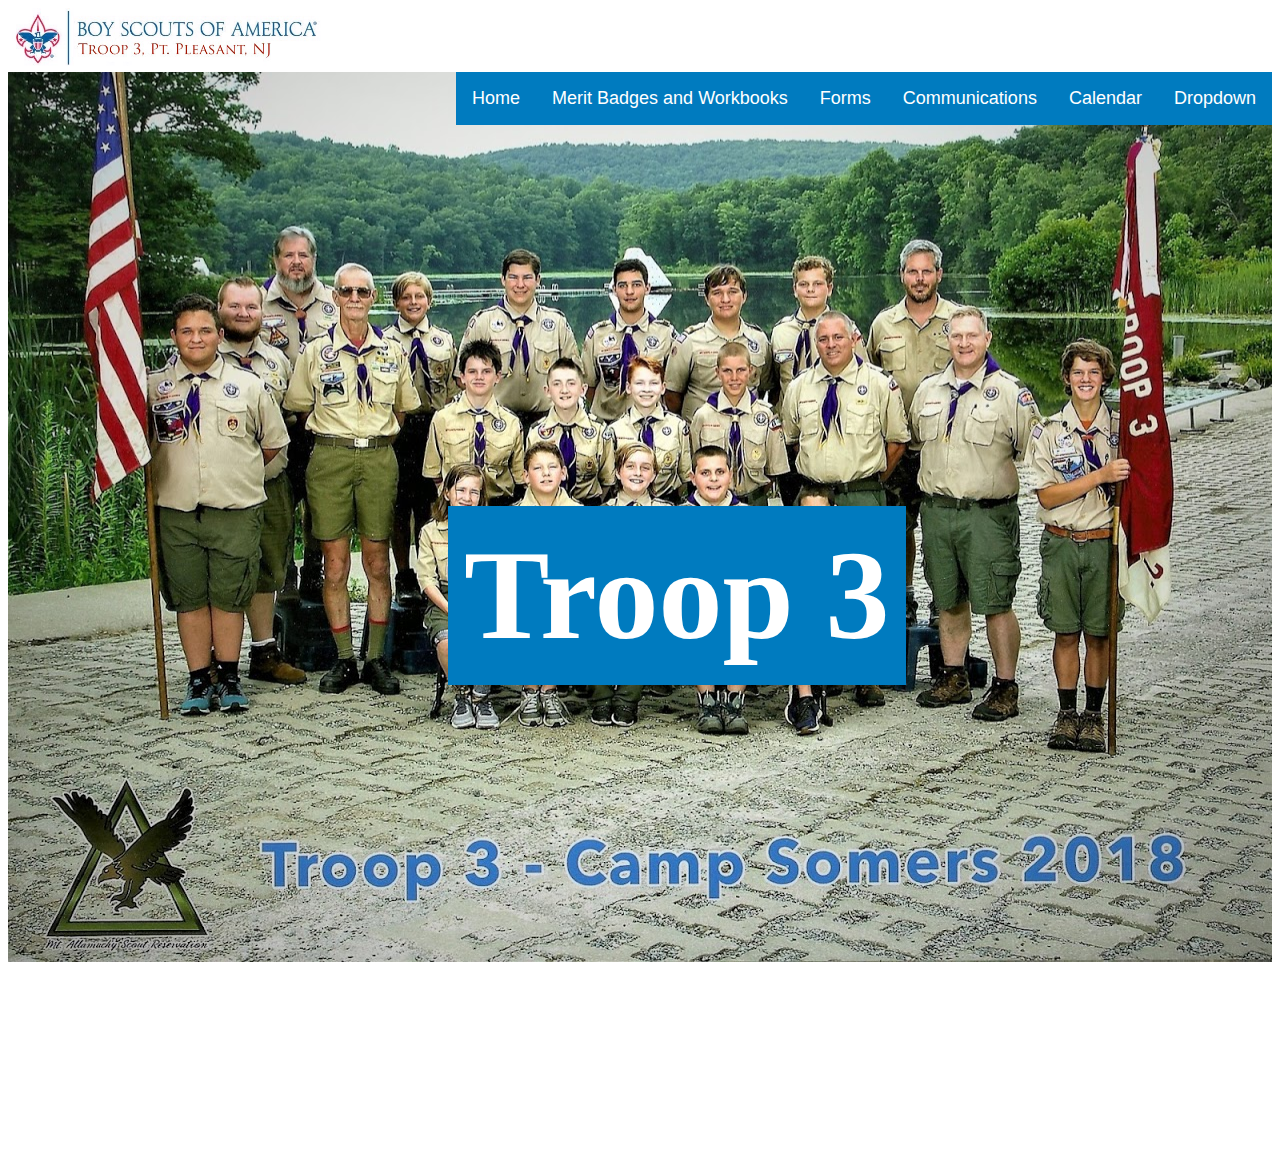
==== index.html @ 62bccac7 "Base files and images added" ====
<!DOCTYPE html>
<html>
<head>
  <title>Troop 3</title>
  <link rel="stylesheet" href="style.css"
</head>
<body>
<img class="logo "src="logo.jpg" alt="Troop 3">

<br>
  <div class="dropdown">
    <button class="dropbtn">Dropdown</button>
    <div class="dropdown-content">
      <a href="#">Link 1</a>
      <a href="#">Link 2</a>
      <a href="#">Link 3</a>
    </div>
  </div>
  <div class="dropdown">
    <button class="dropbtn">Calendar</button>

  </div>
  <div class="dropdown">
    <button class="dropbtn">Communications</button>

  </div>
  <div class="dropdown">
    <button class="dropbtn">Forms</button>

  </div>
  <div class="dropdown">
    <button class="dropbtn">Merit Badges and Workbooks</button>

  </div>
  <div class="dropdown">
    <button class="dropbtn">Home</button>

  </div>

<h1 id="header"> Troop 3 </h1>

<div class="parallax"></div>
<p>
<br>
<br>
<br>
<br>
</p>


</body>
</html>
---- style.css ----
body {background-color: white;}

/* Style The Dropdown Button */
.dropbtn {
  background-color: #007BBF;
  color: white;
  padding: 16px;
  font-size: 18px;

  border: none;
  cursor: pointer;
}

/* The container <div> - needed to position the dropdown content */
.dropdown {
  position: relative;
  display: inline-block;
  float:right!important
}

/* Dropdown Content (Hidden by Default) */
.dropdown-content {
  display: none;
  position: absolute;
  background-color: #f9f9f9;
  min-width: 160px;
  box-shadow: 0px 8px 16px 0px rgba(0,0,0,0.2);
  z-index: 1;
}

/* Links inside the dropdown */
.dropdown-content a {
  color: black;
  padding: 12px 16px;
  text-decoration: none;
  display: block;
}

/* Change color of dropdown links on hover */
.dropdown-content a:hover {background-color: #f1f1f1}

/* Show the dropdown menu on hover */
.dropdown:hover .dropdown-content {
  display: block;
}

/* Change the background color of the dropdown button when the dropdown content is shown */
.dropdown:hover .dropbtn {
  background-color: #3e8e41;

}

.parallax {
  background-image: url('home-bg.jpg');
  height: 1000px;
  background-position: center;
  background-repeat: no-repeat;
  background-attachment: fixed;
  background-size: cover;
}
.logo {
  height: 60px;
  padding: 0px;
}
#header{
  position: absolute;
  font-size:96pt;
  left: 35% ;
  background-color: #007BBF;
  padding: 16px;
  color: white;
  z-index: 1000;
  top: 420px;
  ;
}
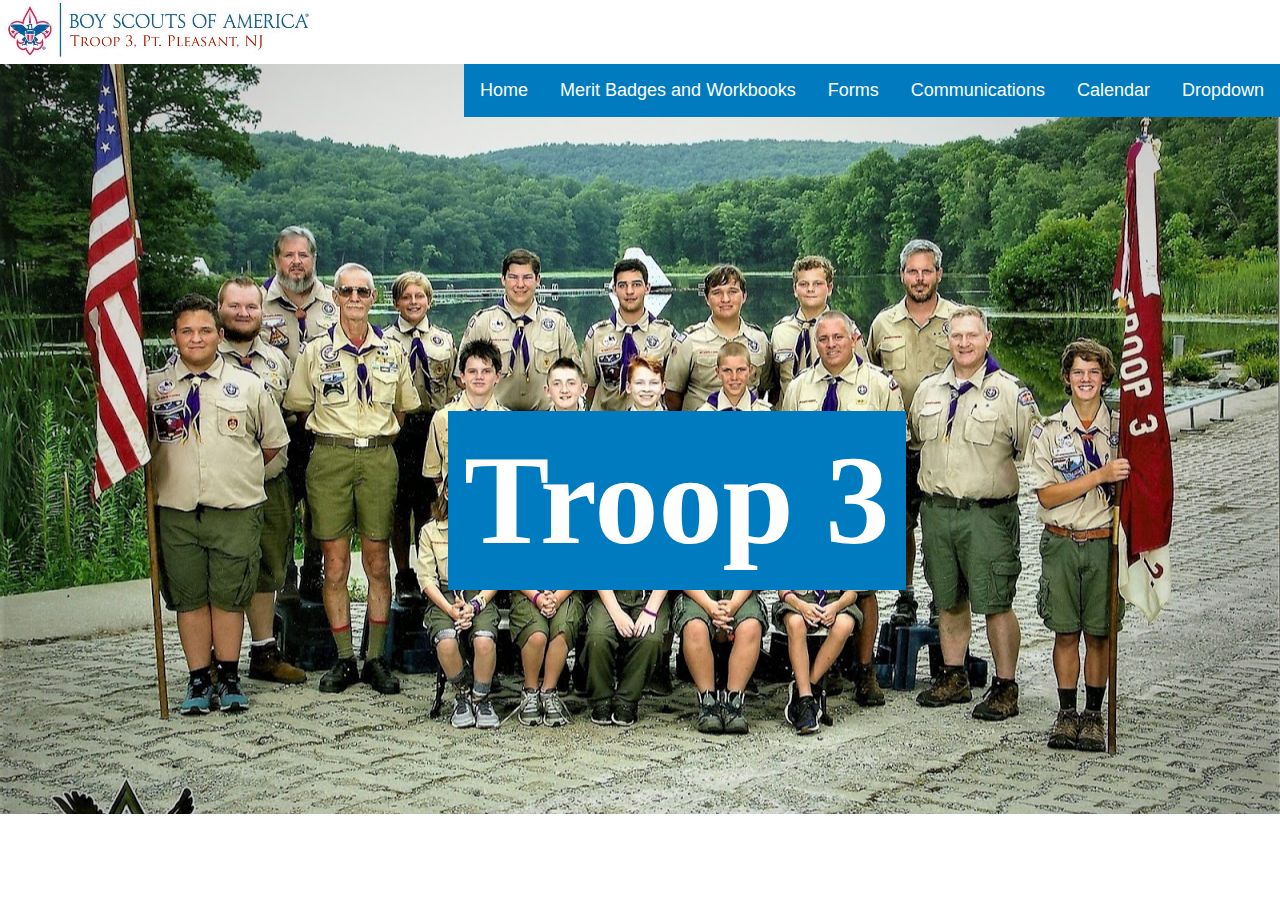
==== commit 7e16a7e2: "Home pages updates" ====
--- a/index.html
+++ b/index.html
@@ -40,12 +40,7 @@
 <h1 id="header"> Troop 3 </h1>
 
 <div class="parallax"></div>
-<p>
-<br>
-<br>
-<br>
-<br>
-</p>
+
 
 
 </body>
--- a/style.css
+++ b/style.css
@@ -1,5 +1,21 @@
-body {background-color: white;}
+html {
+    padding: 0;
+    margin: 0;
+    width: 100%;
+    height: 100%;
+}
 
+    body {
+      padding: 0;
+      margin: 0;
+      width: 100%;
+      height: 100%;
+    }
+
+hr {
+  color: blue;
+  style=height:30px;
+}
 /* Style The Dropdown Button */
 .dropbtn {
   background-color: #007BBF;
@@ -15,7 +31,7 @@
 .dropdown {
   position: relative;
   display: inline-block;
-  float:right!important
+  float:right
 }
 
 /* Dropdown Content (Hidden by Default) */
@@ -52,7 +68,7 @@
 
 .parallax {
   background-image: url('home-bg.jpg');
-  height: 1000px;
+  height: 750px;
   background-position: center;
   background-repeat: no-repeat;
   background-attachment: fixed;
@@ -70,6 +86,6 @@
   padding: 16px;
   color: white;
   z-index: 1000;
-  top: 420px;
+  top: 325px;
   ;
 }
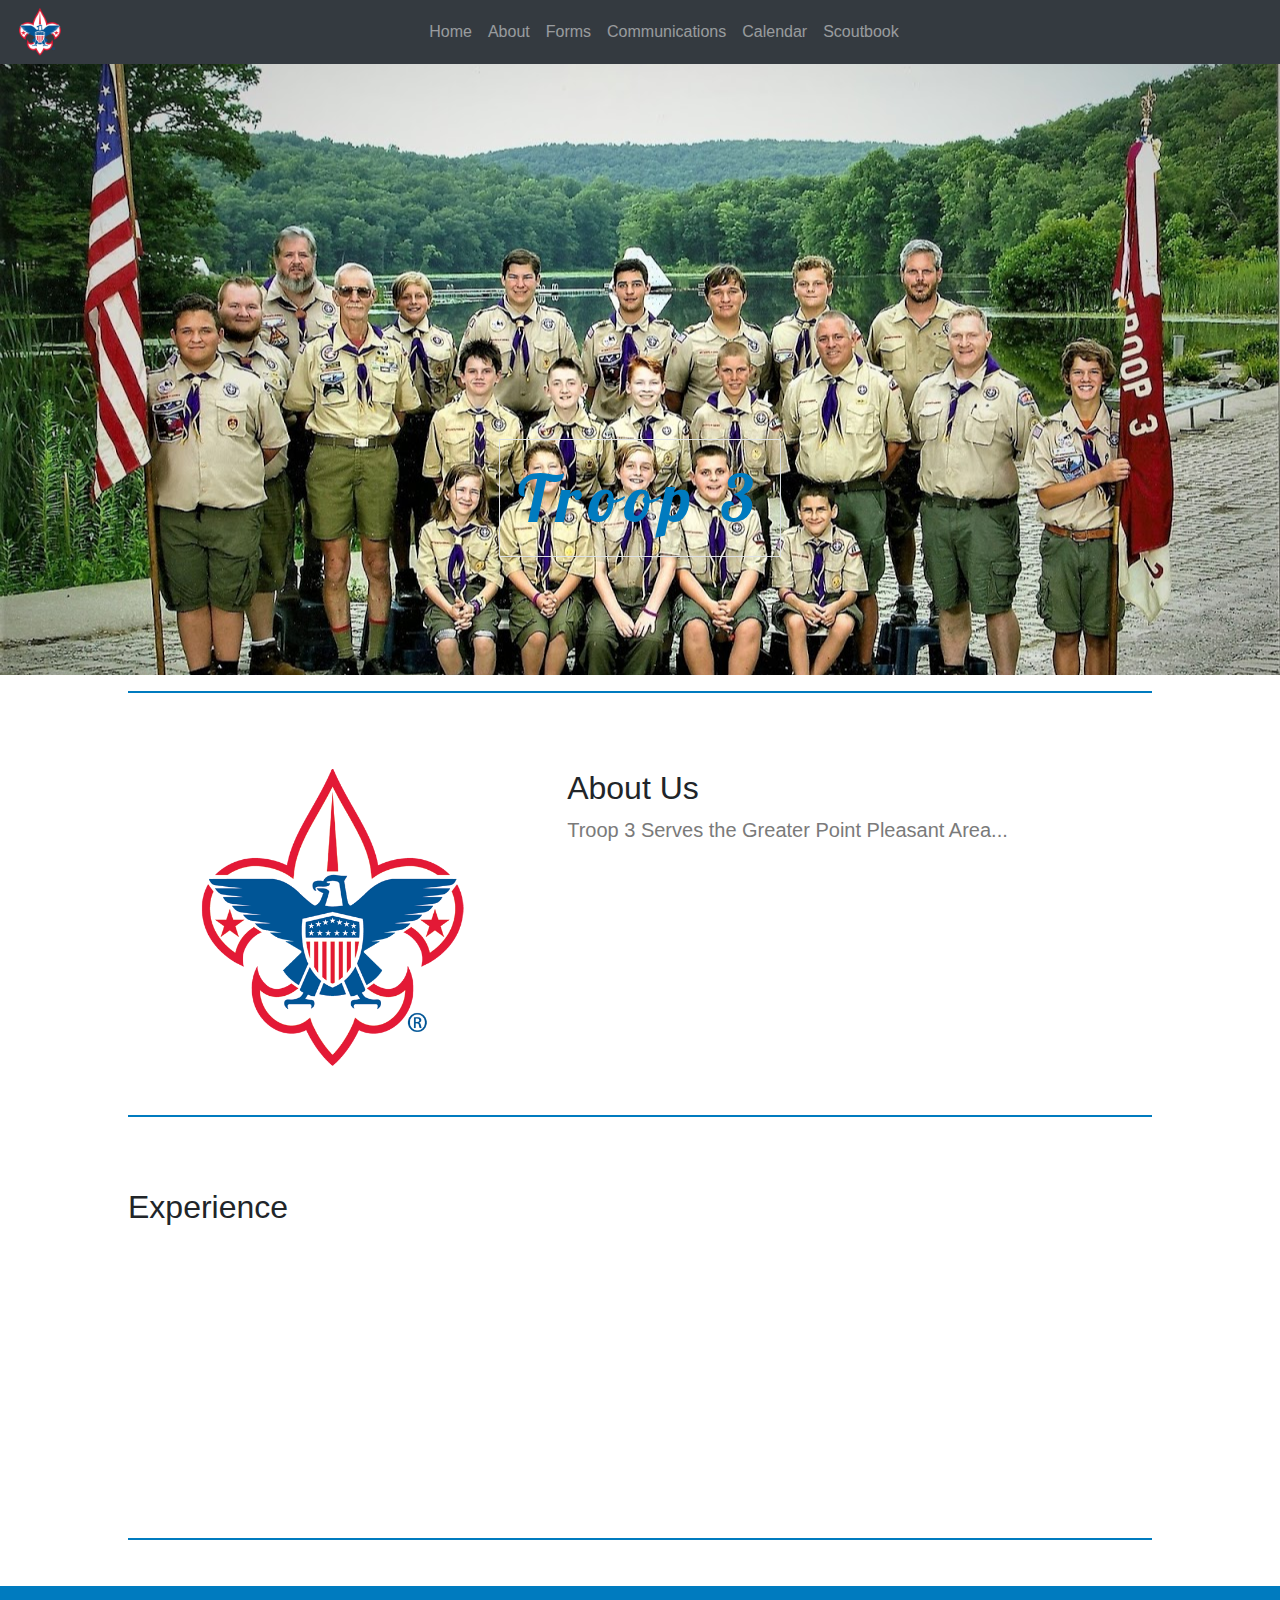
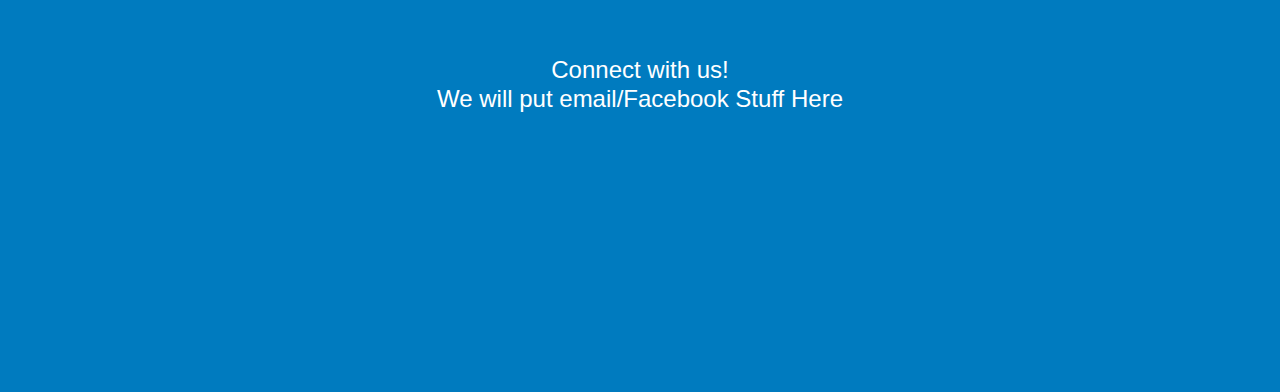
==== commit 7d45ccb5: "New Home Page" ====
--- a/index.html
+++ b/index.html
@@ -2,46 +2,95 @@
 <html>
 <head>
   <title>Troop 3</title>
-  <link rel="stylesheet" href="style.css"
+  <link rel="shortcut icon" type="image/png" href="favicon.png"/>
+  <meta charset="utf-8">
+  <link rel = "stylesheet" href="style.css"
+  <script src="https://code.jquery.com/jquery-3.4.1.js"></script>
+	<script src = "https://ajax.googleapis.com/ajax/libs/jquery/3.4.1/jquery.min.js"></script>
+	<link rel = "stylesheet" href="https://maxcdn.bootstrapcdn.com/bootstrap/4.4.1/css/bootstrap.min.css">
+	<script src = "https://maxcdn.bootstrapcdn.com/bootstrap/4.4.1/js/bootstrap.min.js"></script>
+  <link href='https://fonts.googleapis.com/css?family=Lobster' rel='stylesheet'>
+  <meta name = "viewport" content = "width=device-width, initial-scale=1">
 </head>
+
 <body>
-<img class="logo "src="logo.jpg" alt="Troop 3">
+  <a name="home"></a>
+  <nav class="navbar navbar-expand-md navbar-dark bg-dark fixed-top">
+	   <button type="button" class="navbar-toggler ml-auto hidden-sm-up float-xs-right" data-toggle="collapse" data-target="#nav">
+		     <span class="navbar-toggler-icon"></span>
+	       </button>
+     <img src="favicon.png" alt="Logo" height="48" href="#home">
+	   <div class="navlink collapse navbar-collapse justify-content-center" id="nav">
+		     <ul class="navbar-nav">
 
-<br>
-  <div class="dropdown">
-    <button class="dropbtn">Dropdown</button>
-    <div class="dropdown-content">
-      <a href="#">Link 1</a>
-      <a href="#">Link 2</a>
-      <a href="#">Link 3</a>
-    </div>
-  </div>
-  <div class="dropdown">
-    <button class="dropbtn">Calendar</button>
+			        <li class="nav-item">
+				            <a class="nav-link" href="#home"> Home </a>
+			        </li>
+			<li class="nav-item">
+				<a class="nav-link" href="#about1"> About </a>
+			</li>
+			<li class="nav-item">
+				<a class="nav-link" href="forms"> Forms </a>
+			</li>
+      <li class="nav-item">
+        <a class="nav-link" href="#projects1"> Communications </a>
+      </li>
+			<li class="nav-item">
+				<a class="nav-link" href="#experience1"> Calendar </a>
+			</li>
+			<li class="nav-item">
+				<a class="nav-link" href="#connect1"> Scoutbook </a>
+			</li>
+		</ul>
+	</div>
+</nav>
 
-  </div>
-  <div class="dropdown">
-    <button class="dropbtn">Communications</button>
-
-  </div>
-  <div class="dropdown">
-    <button class="dropbtn">Forms</button>
-
-  </div>
-  <div class="dropdown">
-    <button class="dropbtn">Merit Badges and Workbooks</button>
-
-  </div>
-  <div class="dropdown">
-    <button class="dropbtn">Home</button>
-
-  </div>
-
-<h1 id="header"> Troop 3 </h1>
 
 <div class="parallax"></div>
+<div class="caption">
+  <span class="border">Troop 3</span>
 
+</div>
 
+<hr class=main id="about1">
+<section id="about">
+  <div class="row featurette">
+        <div class="col-md-7 order-md-2">
+          <h2 class="featurette-heading">About Us <span class="text-muted"></span></h2>
+          <p class="lead">Troop 3 Serves the Greater Point Pleasant Area...</p>
+        </div>
+        <div class="col-md-5 order-md-1">
+          <img
+				src="favicon.png"
+				class="profile-pic rounded-circle mx-auto d-block">
+        </div>
+      </div>
+</section>
 
+<hr class=main id= "experience1">
+<section id="experience">
+  <h2 class="featurette-heading">Experience <span class="text-muted"></span></h2>
+  <br>
+  <br>
+  <br>
+  <br>
+  <br>
+  <br>
+  <br>
+  <br>
+  <br>
+  <br>
+  <br>
+  <br>
+</section>
+
+<hr class=main>
+<section id="connect">
+  <div class="container text-center">
+  		<h4> Connect with us! <br> We will put email/Facebook Stuff Here </h4>
+
+  	</div>
+
+</section>
 </body>
 </html>
--- a/style.css
+++ b/style.css
@@ -1,91 +1,125 @@
-html {
-    padding: 0;
-    margin: 0;
-    width: 100%;
-    height: 100%;
+body, html {
+  height: 100%;
+  background-color: white;
 }
 
-    body {
-      padding: 0;
-      margin: 0;
-      width: 100%;
-      height: 100%;
-    }
+.parallax {
+  /* The image used */
+  background-image: url("home-bg.jpg");
 
-hr {
-  color: blue;
-  style=height:30px;
+  /* Full height */
+  height: 75%;
+
+  /* Create the parallax scrolling effect */
+  background-attachment: fixed;
+  background-position: center;
+  background-repeat: no-repeat;
+  background-size: cover;
 }
-/* Style The Dropdown Button */
-.dropbtn {
-  background-color: #007BBF;
-  color: white;
-  padding: 16px;
-  font-size: 18px;
+.caption {
+    position: absolute;
+    left: 0;
+    top: 50%;
+    width: 100%;
+    text-align: center;
+    color: #9F1D35;
+}
+.caption span.border {
+    font-family: 'Lobster';
 
-  border: none;
-  cursor: pointer;
+    color: #007BBF;
+    padding: 18px;
+    font-size: 64px;
+    letter-spacing: 8px
 }
 
-/* The container <div> - needed to position the dropdown content */
-.dropdown {
-  position: relative;
-  display: inline-block;
-  float:right
+.caption span.subborder {
+    background-color: #CC0000;
+    color: #007BBF;
+    padding: 18px;
+    font-size: 18px;
+    letter-spacing: 10px
 }
 
-/* Dropdown Content (Hidden by Default) */
-.dropdown-content {
-  display: none;
-  position: absolute;
-  background-color: #f9f9f9;
-  min-width: 160px;
-  box-shadow: 0px 8px 16px 0px rgba(0,0,0,0.2);
-  z-index: 1;
+hr.main{
+  border-top: 2px solid #007BBF;
+  width:80%;
+  padding-top: 30px;
 }
 
-/* Links inside the dropdown */
-.dropdown-content a {
-  color: black;
-  padding: 12px 16px;
-  text-decoration: none;
-  display: block;
-}
-
-/* Change color of dropdown links on hover */
-.dropdown-content a:hover {background-color: #f1f1f1}
-
-/* Show the dropdown menu on hover */
-.dropdown:hover .dropdown-content {
-  display: block;
-}
-
-/* Change the background color of the dropdown button when the dropdown content is shown */
-.dropdown:hover .dropbtn {
-  background-color: #3e8e41;
+#home {
 
 }
 
-.parallax {
-  background-image: url('home-bg.jpg');
-  height: 750px;
-  background-position: center;
-  background-repeat: no-repeat;
-  background-attachment: fixed;
-  background-size: cover;
+#about h3 {
+	color: white;
 }
-.logo {
-  height: 60px;
-  padding: 0px;
+
+#about p{
+	color: #7A7A7A;
 }
-#header{
-  position: absolute;
-  font-size:96pt;
-  left: 35% ;
+
+#about {
+  margin: auto;
+  width: 80%;
+	padding-top: 30px;
+	padding-bottom: 30px;
+	background-color: white;
+}
+
+#about .profile-pic {
+	position: relative;
+	width: 300px;
+	height: 300px;
+}
+
+#education {
+  margin: auto;
+  width: 80%;
+	padding-top: 25px;
+}
+
+#experience {
+  margin: auto;
+  width: 80%;
+	padding-top: 25px;
+}
+
+#projects {
+  margin: auto;
+  width: 80%;
+	padding-top: 25px;
+}
+
+#connect {
+	padding-top: 70px;
+	padding-bottom: 270px;
+	width: 100%;
   background-color: #007BBF;
-  padding: 16px;
   color: white;
-  z-index: 1000;
-  top: 325px;
-  ;
 }
+
+#connect p{
+
+  text-align: center;
+  color: #007BBF;
+
+}
+
+img.logo{
+	text-align: center;
+	height: 40px;
+	transition: 0.3s ease-out;
+	padding: 0px 5px 0px;
+}
+
+img.logo:hover{
+	transform: scale(1.3);
+}
+
+rect{
+  fill: url(aboutme.jpg);
+  stroke:black;
+  stroke-width:5;
+  opacity:0.5
+}
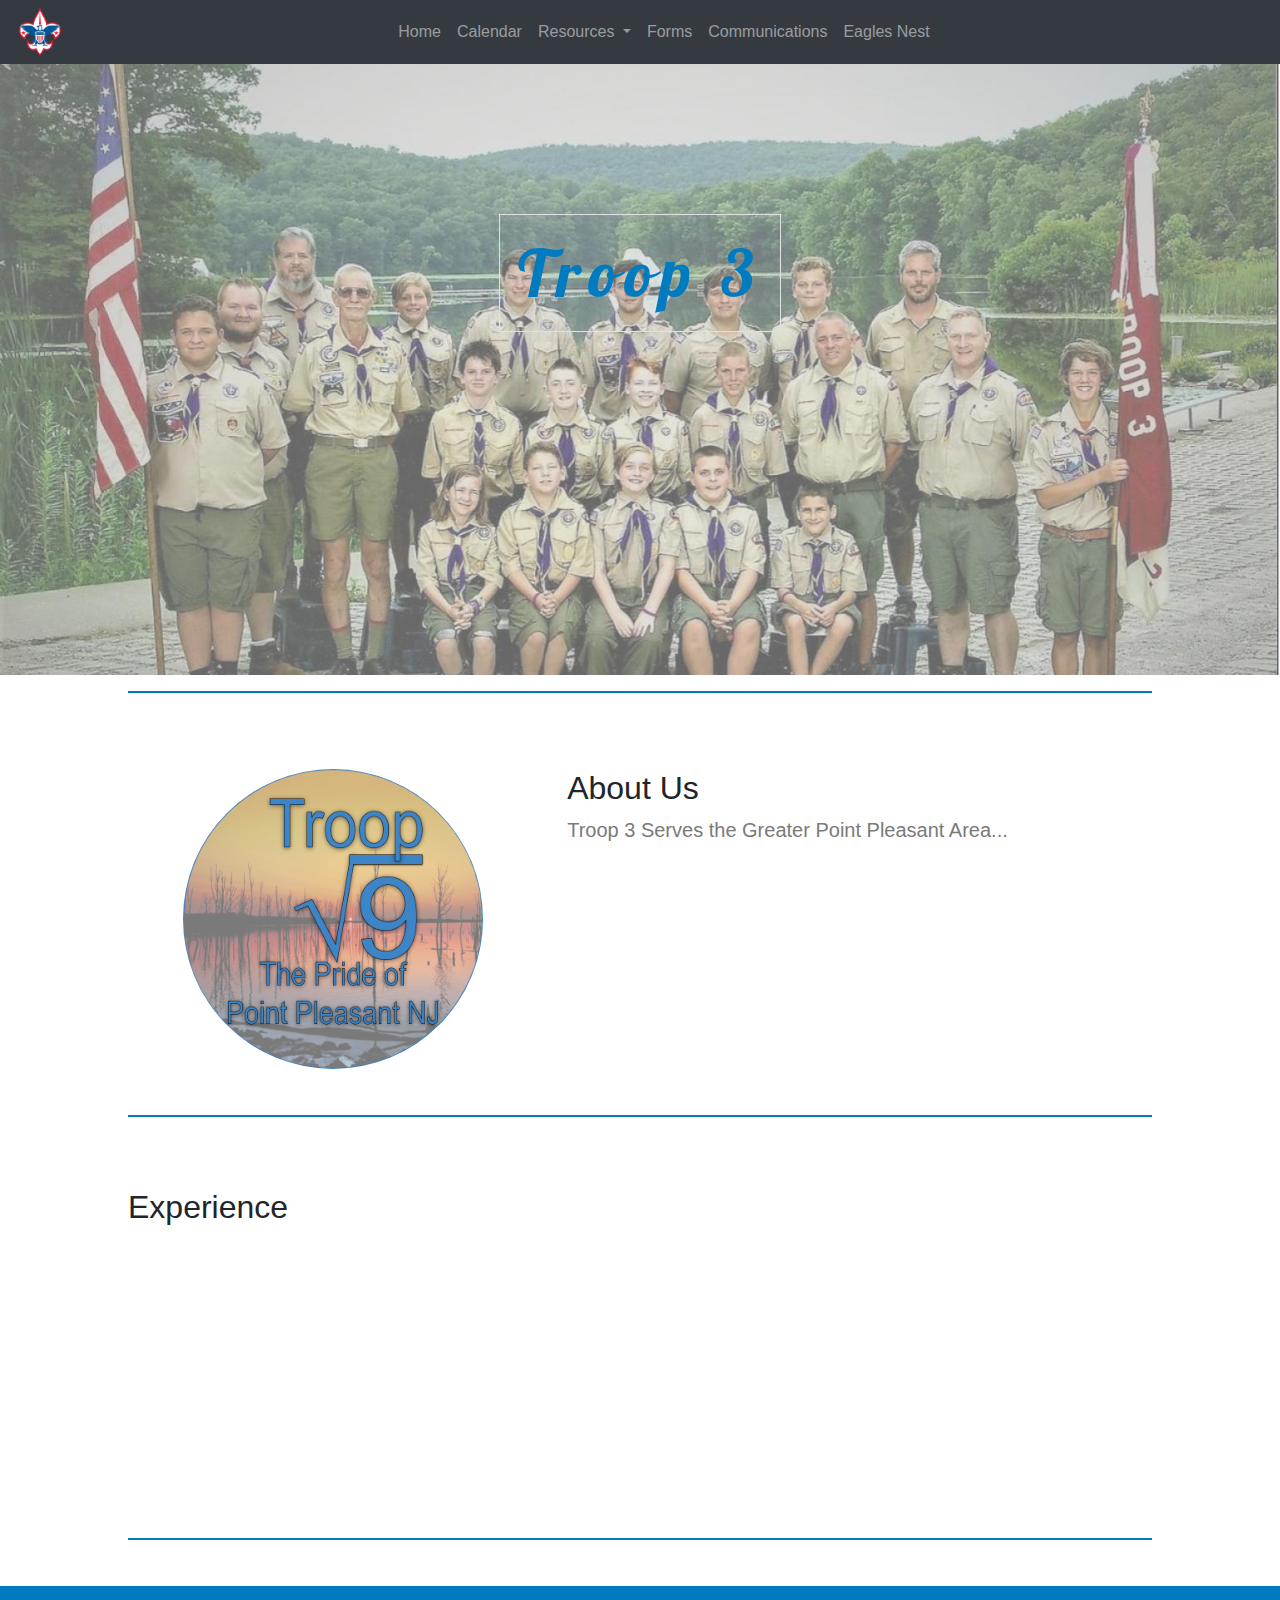
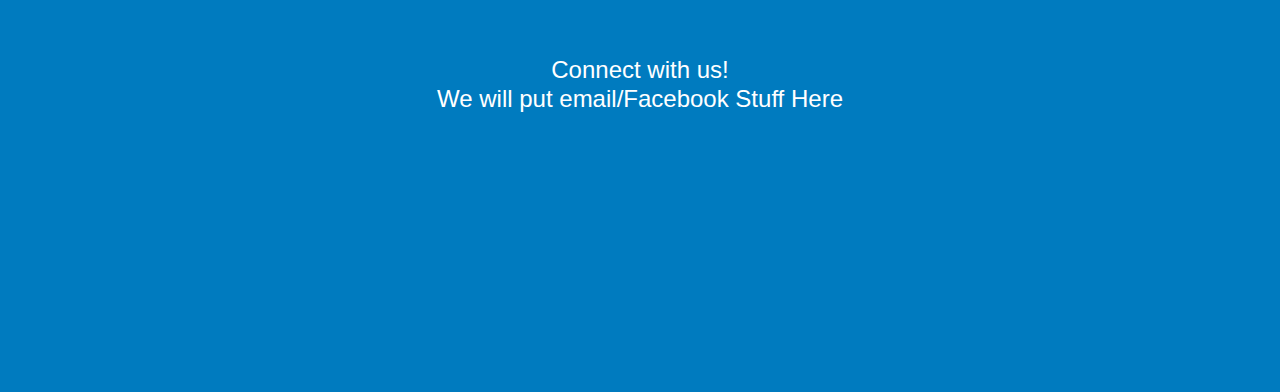
==== commit fa9a1c68: "HTML convertt" ====
--- a/index.html
+++ b/index.html
@@ -1,48 +1,60 @@
 <!DOCTYPE html>
 <html>
 <head>
-  <title>Troop 3</title>
-  <link rel="shortcut icon" type="image/png" href="favicon.png"/>
-  <meta charset="utf-8">
-  <link rel = "stylesheet" href="style.css"
-  <script src="https://code.jquery.com/jquery-3.4.1.js"></script>
-	<script src = "https://ajax.googleapis.com/ajax/libs/jquery/3.4.1/jquery.min.js"></script>
-	<link rel = "stylesheet" href="https://maxcdn.bootstrapcdn.com/bootstrap/4.4.1/css/bootstrap.min.css">
-	<script src = "https://maxcdn.bootstrapcdn.com/bootstrap/4.4.1/js/bootstrap.min.js"></script>
-  <link href='https://fonts.googleapis.com/css?family=Lobster' rel='stylesheet'>
-  <meta name = "viewport" content = "width=device-width, initial-scale=1">
+    <title>Troop 3</title>
+    <link rel="shortcut icon" type="image/png" href="favicon.png"/>
+    <meta charset="utf-8">
+    <link rel = "stylesheet" href="style.css"
+    <script src="https://code.jquery.com/jquery-3.4.1.js"></script>
+    <script src = "https://ajax.googleapis.com/ajax/libs/jquery/3.4.1/jquery.min.js"></script>
+    <link rel = "stylesheet" href="https://stackpath.bootstrapcdn.com/bootstrap/4.5.2/css/bootstrap.min.css">
+    <script src = "https://maxcdn.bootstrapcdn.com/bootstrap/4.4.1/js/bootstrap.min.js"></script>
+    <link href='https://fonts.googleapis.com/css?family=Lobster' rel='stylesheet'>
+    <meta name = "viewport" content = "width=device-width, initial-scale=1">
 </head>
+<body>
 
-<body>
-  <a name="home"></a>
-  <nav class="navbar navbar-expand-md navbar-dark bg-dark fixed-top">
-	   <button type="button" class="navbar-toggler ml-auto hidden-sm-up float-xs-right" data-toggle="collapse" data-target="#nav">
-		     <span class="navbar-toggler-icon"></span>
-	       </button>
-     <img src="favicon.png" alt="Logo" height="48" href="#home">
-	   <div class="navlink collapse navbar-collapse justify-content-center" id="nav">
-		     <ul class="navbar-nav">
+<nav class="navbar navbar-expand-md navbar-dark bg-dark fixed-top" >
+    <button type="button" class="navbar-toggler ml-auto hidden-sm-up float-xs-right" data-toggle="collapse" data-target="#nav">
+        <span class="navbar-toggler-icon"></span>
+    </button>
+    <img src="favicon.png" alt="Logo" height="48" href="#home">
+    <div class="navlink collapse navbar-collapse justify-content-center" id="nav">
+        <ul class="navbar-nav">
 
-			        <li class="nav-item">
-				            <a class="nav-link" href="#home"> Home </a>
-			        </li>
-			<li class="nav-item">
-				<a class="nav-link" href="#about1"> About </a>
-			</li>
-			<li class="nav-item">
-				<a class="nav-link" href="forms"> Forms </a>
-			</li>
-      <li class="nav-item">
-        <a class="nav-link" href="#projects1"> Communications </a>
-      </li>
-			<li class="nav-item">
-				<a class="nav-link" href="#experience1"> Calendar </a>
-			</li>
-			<li class="nav-item">
-				<a class="nav-link" href="#connect1"> Scoutbook </a>
-			</li>
-		</ul>
-	</div>
+            <li class="nav-item">
+                <a class="nav-link" href="index.html"> Home </a>
+            </li>
+
+            <li class="nav-item">
+                <a class="nav-link" href="calendar.html"> Calendar </a>
+            </li>
+
+            <li class="nav-item dropdown">
+                <a class="nav-link dropdown-toggle" href="#" id="navbarDropdown" role="button" data-toggle="dropdown" aria-haspopup="true" aria-expanded="false">
+                    Resources
+                </a>
+                <div class="dropdown-menu" aria-labelledby="navbarDropdown">
+                    <a class="dropdown-item" href="#">Scout Book</a>
+                    <a class="dropdown-item" href="#">Meritbadges</a>
+                    <div class="dropdown-divider"></div>
+                    <a class="dropdown-item" href="#">Something else here</a>
+                </div>
+            </li>
+
+            <li class="nav-item">
+                <a class="nav-link" href="forms.html"> Forms </a>
+            </li>
+
+            <li class="nav-item">
+                <a class="nav-link" href="#projects1"> Communications </a>
+            </li>
+
+            <li class="nav-item">
+                <a class="nav-link" href="eagles.html"> Eagles Nest </a>
+            </li>
+        </ul>
+    </div>
 </nav>
 
 
@@ -61,7 +73,7 @@
         </div>
         <div class="col-md-5 order-md-1">
           <img
-				src="favicon.png"
+				src="Aboutimg.png"
 				class="profile-pic rounded-circle mx-auto d-block">
         </div>
       </div>
@@ -86,10 +98,10 @@
 
 <hr class=main>
 <section id="connect">
-  <div class="container text-center">
-  		<h4> Connect with us! <br> We will put email/Facebook Stuff Here </h4>
+    <div class="container text-center">
+        <h4> Connect with us! <br> We will put email/Facebook Stuff Here </h4>
 
-  	</div>
+    </div>
 
 </section>
 </body>
--- a/style.css
+++ b/style.css
@@ -19,7 +19,7 @@
 .caption {
     position: absolute;
     left: 0;
-    top: 50%;
+    top: 25%;
     width: 100%;
     text-align: center;
     color: #9F1D35;
@@ -73,8 +73,9 @@
 	height: 300px;
 }
 
-#education {
+#calendar {
   margin: auto;
+  text-align: center;
   width: 80%;
 	padding-top: 25px;
 }
